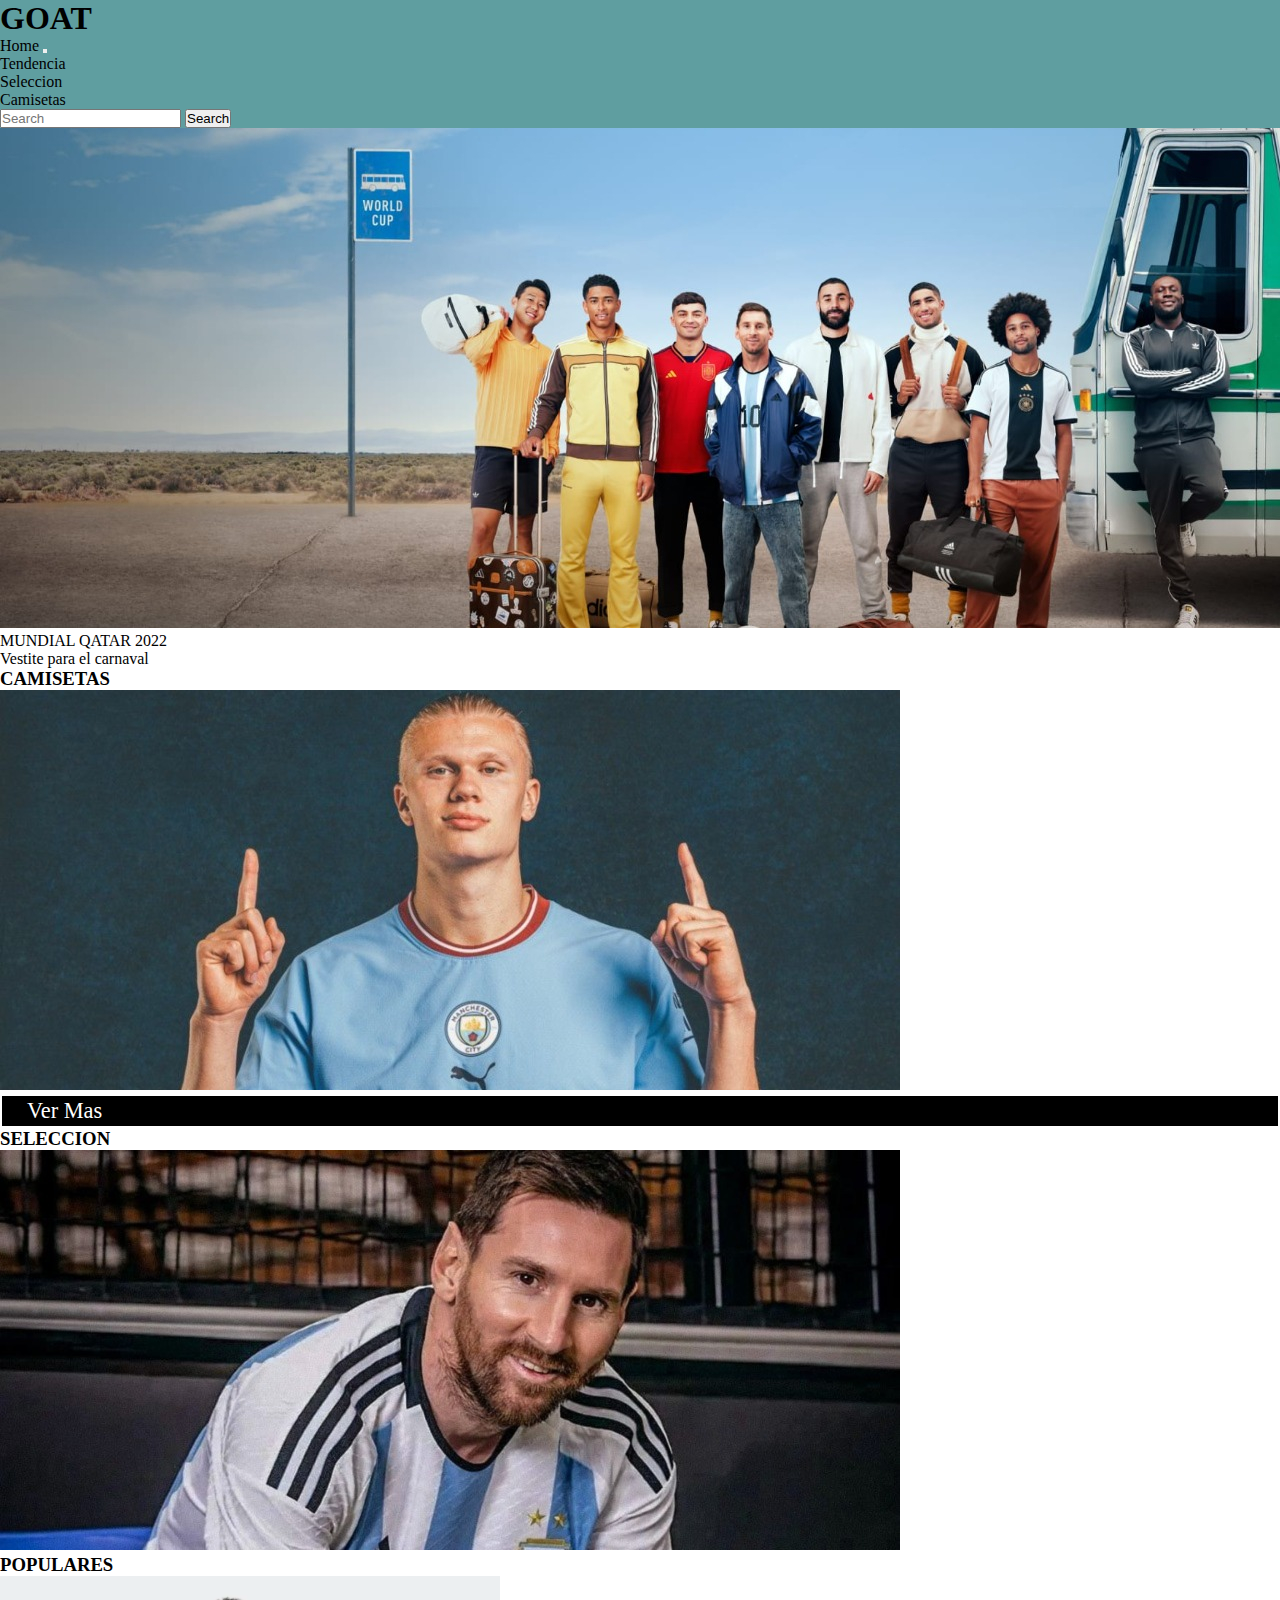
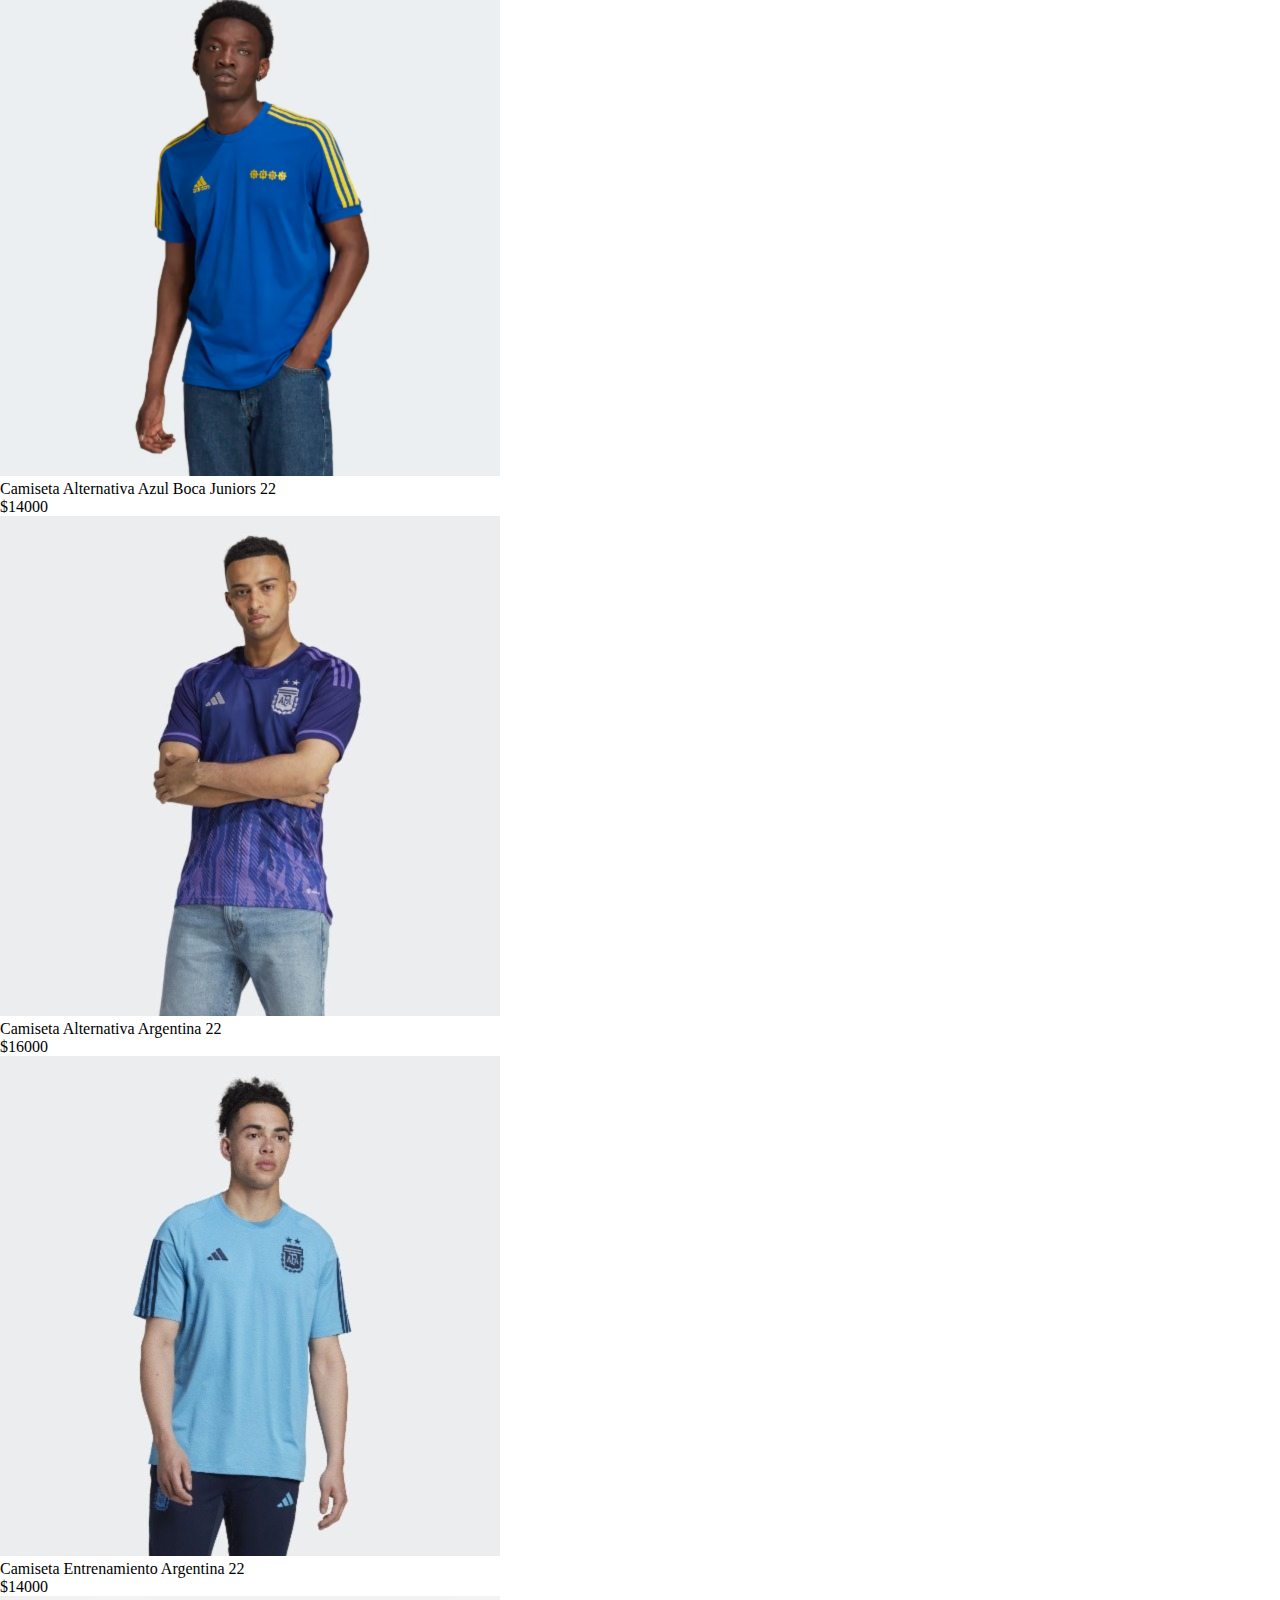
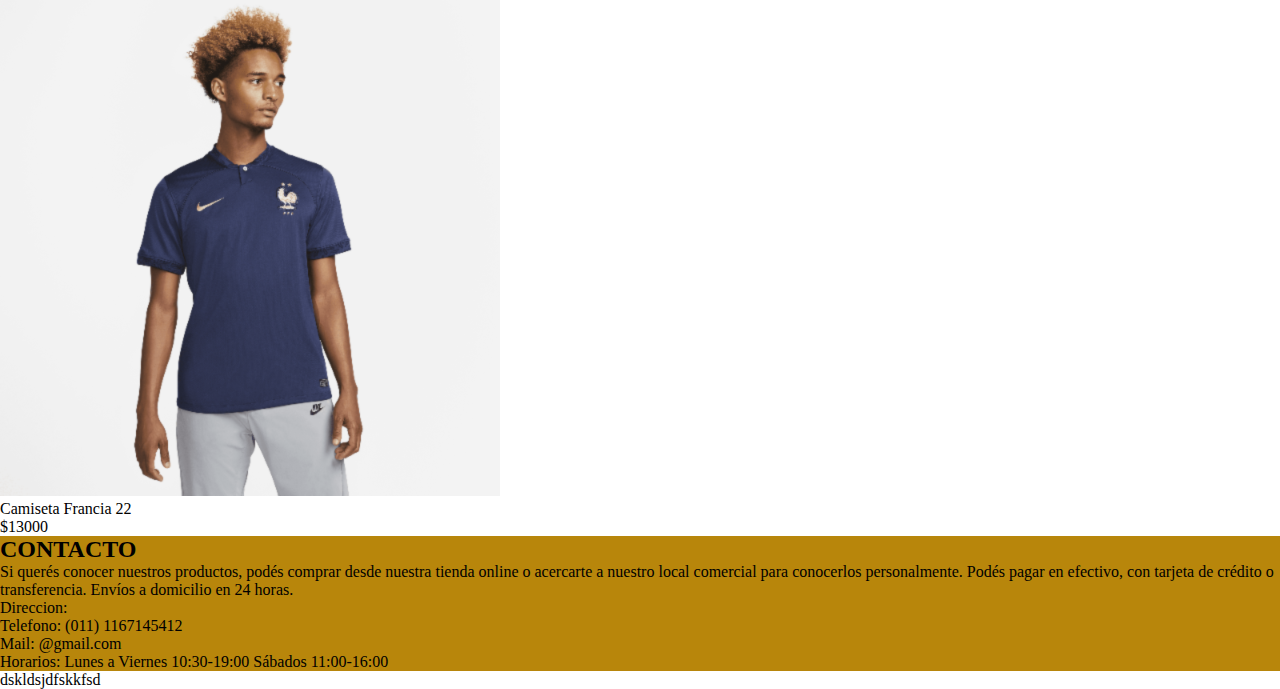
==== index.html @ a3d28ac0 "tienda" ====
<!DOCTYPE html>
<html lang="en">
    <head>
        <meta charset="UTF-8">
        <meta http-equiv="X-UA-Compatible" content="IE=edge">
        <meta name="viewport" content="width=device-width, initial-scale=1.0">
        <title>Home</title>
        <link href="https://cdn.jsdelivr.net/npm/bootstrap@5.2.2/dist/css/bootstrap.min.css" rel="stylesheet" integrity="sha384-Zenh87qX5JnK2Jl0vWa8Ck2rdkQ2Bzep5IDxbcnCeuOxjzrPF/et3URy9Bv1WTRi" crossorigin="anonymous">
        <link rel="stylesheet" href="./sass/main.css">
    </head>
    <body class="body d-flex flex-column">
        <header class="header">
            <div class="header__logo container-fluid">
                <h1 class="text-center">GOAT</h1>
            </div>
            <nav class="navbar navbar-expand-lg bg-light">
                <div class="container-fluid">
                  <a class="navbar-brand" href="./index.html">Home</a>
                  <button class="navbar-toggler" type="button" data-bs-toggle="collapse" data-bs-target="#navbarSupportedContent" aria-controls="navbarSupportedContent" aria-expanded="false" aria-label="Toggle navigation">
                    <span class="navbar-toggler-icon"></span>
                  </button>
                  <div class="collapse navbar-collapse" id="navbarSupportedContent">
                    <ul class="navbar-nav me-auto mb-2 mb-lg-0">
                      <li class="nav-item">
                        <a class="nav-link active" aria-current="page" href="./pages/populares.html">Tendencia</a>
                      </li>
                      <li class="nav-item">
                        <a class="nav-link" href="./pages/seleccion.html">Seleccion</a>
                      </li>
                      <li class="nav-item">
                        <a class="nav-link" href="./pages/camisetas.html">Camisetas</a>
                      </li>
                    </ul>
                    <form class="d-flex" role="search">
                      <input class="form-control me-2" type="search" placeholder="Search" aria-label="Search">
                      <button class="btn btn-outline-success" type="submit">Search</button>
                    </form>
                  </div>
                </div>
              </nav>
        </header>

        <main class="main d-flex flex-column">
            <section class="portada position-relative">
                <div class="portada__img position-relative">
                    <img src="./img/imgdd.jpg" class="img-fluid">
                    <div class="portada__txt position-absolute d-flex flex-column">
                        <p class="fw-bold">MUNDIAL QATAR 2022</p>
                        <p>Vestite para el carnaval</p>
                    </div>
                </div>
            </section>
            <section class="section d-flex flex-column">
                <div class="section__1 container-fluid">
                    <div class="row">
                        <div class="section__1__seleccion col-lg-6 col-sm-12 col-md-12"> 
                            <h3 class="text-center">CAMISETAS</h3>                           
                            <div class="section__1__seleccion__img position-relative overh">
                                <img src="./img/haland.jpg" class="img-fluid imganim">
                                <div class="section__1__seleccion__boton position-absolute">
                                    <a href="#"><p>Ver Mas</p></a>
                                </div>
                            </div>
                        </div>
                        <div class="section__1__cam col-lg-6 col-sm-12 col-md-12">
                            <h3 class="text-center">SELECCION</h3>
                            <div class="section__1__cam__img position-relative overh">
                                <img src="./img/mesii1.jpg" class="img-fluid imganim">
                                <!--<div class="section__1__cam__boton position-absolute">
                                    <p>Ver Mas</p>
                                </div>-->
                            </div>
                        </div>
                    </div>
                </div>
                <div class="section__2">
                    <div class="section__2__gal container-fluid">
                        <div class="row">
                            <div class="section__2__title col-12 text-center">
                            <h3>POPULARES</h3>
                            </div>
                            <div class="col-lg-3 col-sm-12 col-md-6 animborder">
                                <a href="#">
                                    <div class="overh">
                                        <img src="./img/imgcam2.png" class="img-fluid imganim">
                                    </div>
                                </a>
                                <div class="text-center">
                                    <p>Camiseta Alternativa Azul Boca Juniors 22
                                    </p>
                                    <p>$14000</p>       
                                </div>
                            </div>
                            <div class="col-lg-3 col-sm-12 col-md-6 animborder">
                                <a href="#">
                                    <div class="overh">
                                        <img src="./img/imgcam.jpg" class="img-fluid imganim">
                                    </div>
                                </a>
                                <div class="text-center">
                                    <p>Camiseta Alternativa Argentina 22
                                    </p>
                                    <span>$16000</span>       
                                </div>
                            </div>
                            <div class="col-lg-3 col-sm-12 col-md-6 animborder">
                                <a href="#">
                                    <div class="overh">
                                        <img src="./img/imgcam3.jpg" class="img-fluid imganim">
                                    </div>
                                </a>
                                <div class="text-center">
                                    <p>Camiseta Entrenamiento Argentina 22
                                    </p>
                                    <span>$14000</span>       
                                </div>
                            </div>
                            <div class="col-lg-3 col-sm-12 col-md-6 animborder">
                                <a href="#">
                                    <div class="overh">
                                        <img src="./img/imgcam4.png" class="img-fluid imganim">
                                    </div>
                                    </a>
                                <div class="text-center">
                                    <p>Camiseta Francia 22 
                                    </p>       
                                    <p>$13000</p>
                                </div>
                            </div>
                        </div>
                    </div>
                </div>
            </section>
            <section class="section__ctacto">
                <div class="container-fluid">
                    <div class="row">
                        <div class="col-lg-6 col-sm-12">
                            <h2>CONTACTO</h2>
                            <p>Si querés conocer nuestros productos, 
                                podés comprar desde nuestra tienda online o acercarte a nuestro local comercial para conocerlos personalmente. 
                                Podés pagar en efectivo, con tarjeta de crédito o transferencia. 
                                Envíos a domicilio en 24 horas.</p>
                        </div>
                        <div class="col-lg-6 col-sm-12">
                            <p>Direccion: </p>
                            <p>Telefono: (011) 1167145412</p>
                            <p>Mail: @gmail.com</p>
                            <p>Horarios: Lunes a Viernes 10:30-19:00
                                Sábados 11:00-16:00</p> 
                        </div>
                    </div>
                </div>
            </section>
        </main>
        <footer class="text-center"><p>dskldsjdfskkfsd</p></footer>
        <script src="https://cdn.jsdelivr.net/npm/bootstrap@5.2.2/dist/js/bootstrap.bundle.min.js" integrity="sha384-OERcA2EqjJCMA+/3y+gxIOqMEjwtxJY7qPCqsdltbNJuaOe923+mo//f6V8Qbsw3" crossorigin="anonymous"></script>
    </body>
</html>
---- sass/main.css ----
* {
  margin: 0;
  padding: 0;
  box-sizing: border-box;
}

.imganim {
  position: relative;
  transition: all 300ms;
}

.overh {
  overflow: hidden;
}

a {
  text-decoration: none;
  color: black;
}

.header {
  background-color: cadetblue;
}

.portada__txt {
  top: 30%;
  left: 5%;
}

.main {
  gap: 50px;
}

.section {
  gap: 50px;
}

.section__1__seleccion__boton {
  top: 70%;
  left: 42%;
}
.section__1__seleccion__boton p {
  border: solid 2px white;
  font-size: 1.4rem;
  padding: 2px 25px;
  background-color: black;
  color: white;
}

.section__ctacto {
  background-color: darkgoldenrod;
}

.imganim:hover {
  transform: scale(1.1);
}

.animborder {
  transition: all 400ms;
}

.animborder:hover {
  border: 1px solid black;
}

/* @media screen and (max-width: 767px) {
    p {
        font-size: 50%;
    }

} *//*# sourceMappingURL=main.css.map */
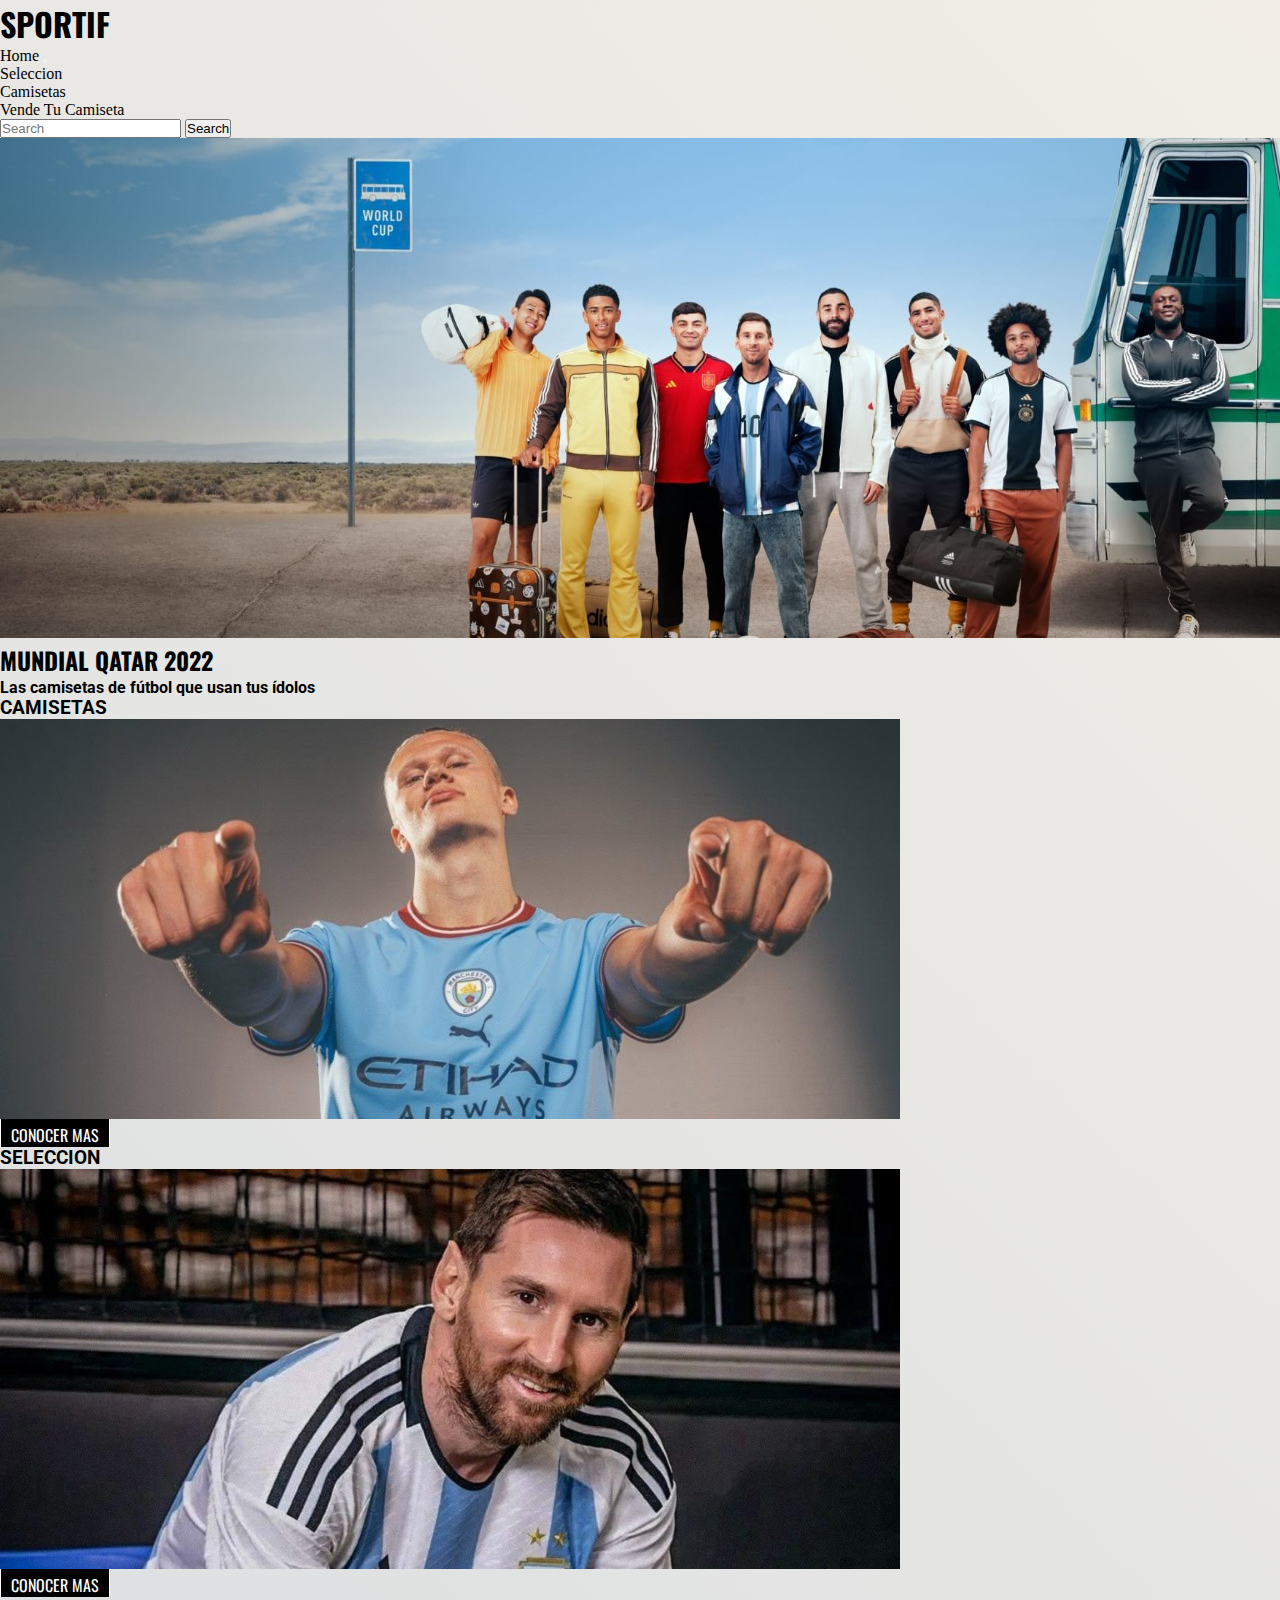
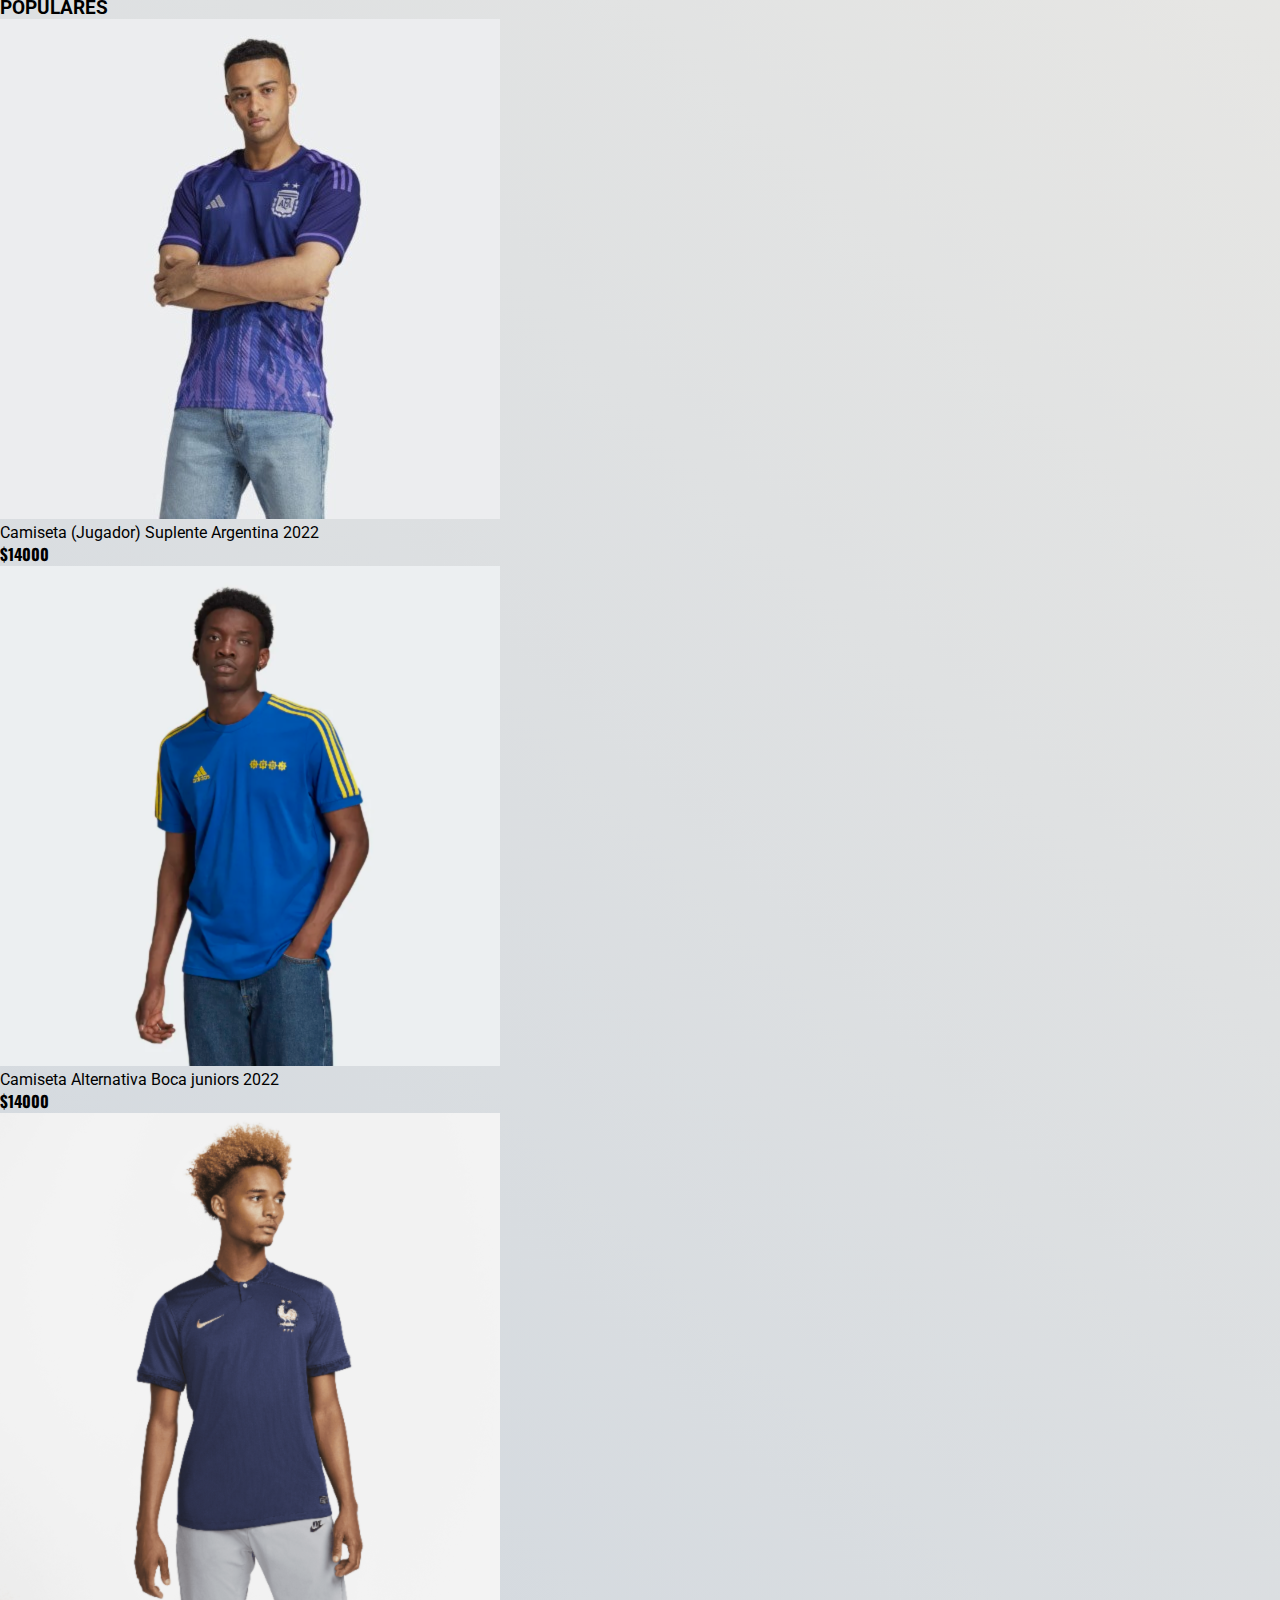
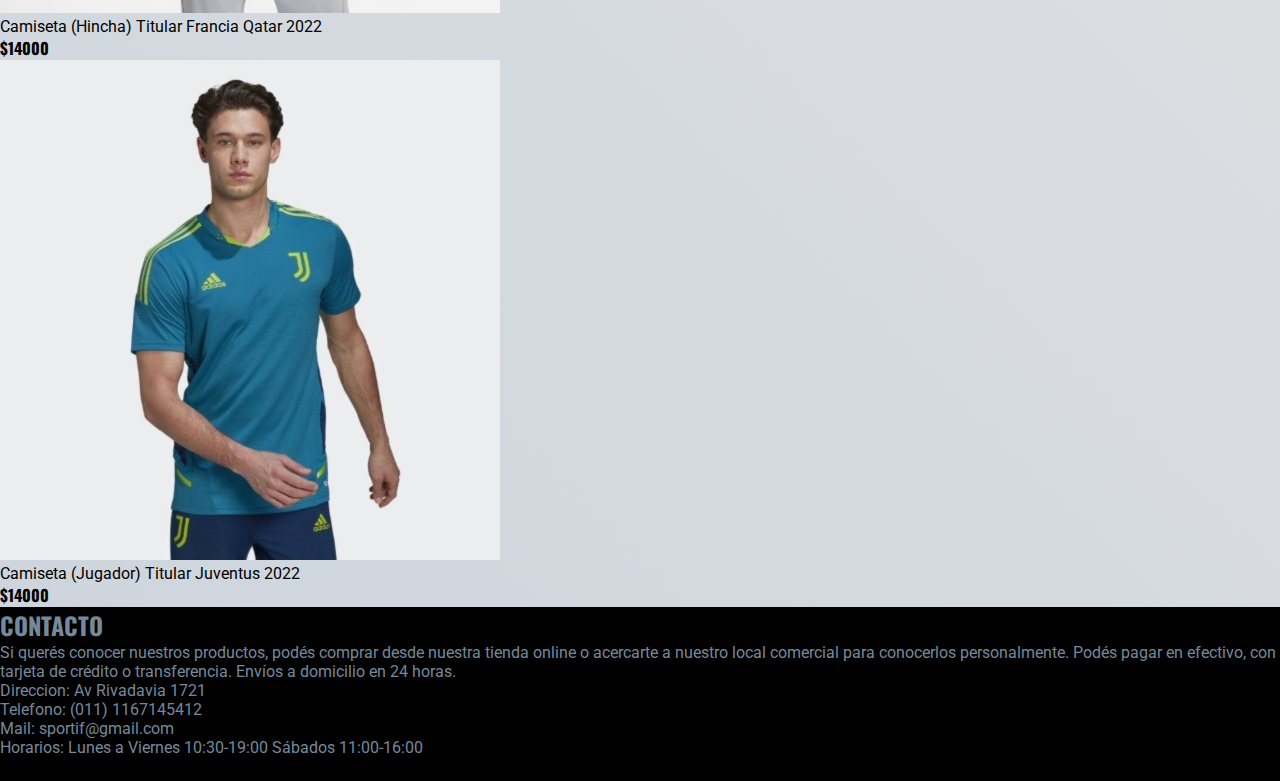
==== commit 3a66f077: "version final" ====
--- a/index.html
+++ b/index.html
@@ -2,16 +2,23 @@
 <html lang="en">
     <head>
         <meta charset="UTF-8">
+        <meta name="keywords" content="tienda, camisetas, seleccion, mundial">
         <meta http-equiv="X-UA-Compatible" content="IE=edge">
         <meta name="viewport" content="width=device-width, initial-scale=1.0">
-        <title>Home</title>
+        <title>Inicio</title>
         <link href="https://cdn.jsdelivr.net/npm/bootstrap@5.2.2/dist/css/bootstrap.min.css" rel="stylesheet" integrity="sha384-Zenh87qX5JnK2Jl0vWa8Ck2rdkQ2Bzep5IDxbcnCeuOxjzrPF/et3URy9Bv1WTRi" crossorigin="anonymous">
         <link rel="stylesheet" href="./sass/main.css">
+
+        <link rel="preconnect" href="https://fonts.googleapis.com">
+        <link rel="preconnect" href="https://fonts.gstatic.com" crossorigin>
+        <link href="https://fonts.googleapis.com/css2?family=Cormorant+Garamond:ital,wght@1,300&family=Faustina:ital,wght@0,600;1,500&family=Oswald:wght@500&display=swap" rel="stylesheet">
+        <link href="https://fonts.googleapis.com/css2?family=Roboto&display=swap" rel="stylesheet">
     </head>
-    <body class="body d-flex flex-column">
+    
+    <body class="homebody d-flex flex-column">
         <header class="header">
             <div class="header__logo container-fluid">
-                <h1 class="text-center">GOAT</h1>
+                <h1 class="text-center">SPORTIF</h1>
             </div>
             <nav class="navbar navbar-expand-lg bg-light">
                 <div class="container-fluid">
@@ -22,13 +29,13 @@
                   <div class="collapse navbar-collapse" id="navbarSupportedContent">
                     <ul class="navbar-nav me-auto mb-2 mb-lg-0">
                       <li class="nav-item">
-                        <a class="nav-link active" aria-current="page" href="./pages/populares.html">Tendencia</a>
+                        <a class="nav-link active" href="./pages/seleccion.html">Seleccion</a>
                       </li>
                       <li class="nav-item">
-                        <a class="nav-link" href="./pages/seleccion.html">Seleccion</a>
+                        <a class="nav-link active" href="./pages/camisetas.html">Camisetas</a>
                       </li>
                       <li class="nav-item">
-                        <a class="nav-link" href="./pages/camisetas.html">Camisetas</a>
+                        <a class="nav-link active" href="./pages/formulario.html">Vende Tu Camiseta</a>
                       </li>
                     </ul>
                     <form class="d-flex" role="search">
@@ -41,90 +48,103 @@
         </header>
 
         <main class="main d-flex flex-column">
-            <section class="portada position-relative">
+            <section class="portada">
                 <div class="portada__img position-relative">
                     <img src="./img/imgdd.jpg" class="img-fluid">
-                    <div class="portada__txt position-absolute d-flex flex-column">
-                        <p class="fw-bold">MUNDIAL QATAR 2022</p>
-                        <p>Vestite para el carnaval</p>
+                    <div class="portada__txt text-white container-fluid position-absolute">
+                        <h2>MUNDIAL QATAR 2022</h2>
+                        <p><strong>Las camisetas de fútbol que usan tus ídolos</strong>
+                        </p>
                     </div>
                 </div>
             </section>
             <section class="section d-flex flex-column">
-                <div class="section__1 container-fluid">
+                <div class="section__1 container-fluid text-center">
                     <div class="row">
                         <div class="section__1__seleccion col-lg-6 col-sm-12 col-md-12"> 
-                            <h3 class="text-center">CAMISETAS</h3>                           
+                            <h3>CAMISETAS</h3>                           
                             <div class="section__1__seleccion__img position-relative overh">
-                                <img src="./img/haland.jpg" class="img-fluid imganim">
+                                <img src="./img/imgsectioncamiseta.jpg" class="img-fluid imganim">
                                 <div class="section__1__seleccion__boton position-absolute">
-                                    <a href="#"><p>Ver Mas</p></a>
+                                    <a href="./pages/camisetas.html">
+                                        <span>CONOCER MAS</span>
+                                    </a>
                                 </div>
                             </div>
                         </div>
                         <div class="section__1__cam col-lg-6 col-sm-12 col-md-12">
                             <h3 class="text-center">SELECCION</h3>
                             <div class="section__1__cam__img position-relative overh">
-                                <img src="./img/mesii1.jpg" class="img-fluid imganim">
-                                <!--<div class="section__1__cam__boton position-absolute">
-                                    <p>Ver Mas</p>
-                                </div>-->
+                                <img src="./img/imgselecc.jpg" class="img-fluid imganim">
+                                <div class="section__1__cam__boton position-absolute section__1__seleccion__boton">
+                                    <a href="./pages/seleccion.html">
+                                        <span>CONOCER MAS</span>
+                                    </a>
+                                </div>
                             </div>
                         </div>
                     </div>
                 </div>
                 <div class="section__2">
-                    <div class="section__2__gal container-fluid">
+                    <div class="section__2__gal container-fluid text-center">
                         <div class="row">
                             <div class="section__2__title col-12 text-center">
                             <h3>POPULARES</h3>
                             </div>
-                            <div class="col-lg-3 col-sm-12 col-md-6 animborder">
-                                <a href="#">
+                            <div class="col-lg-3 col-sm-12 col-md-6">
+                                <div class="animborder">
                                     <div class="overh">
-                                        <img src="./img/imgcam2.png" class="img-fluid imganim">
+                                        <a href="#">
+                                            <img src="./img/imgcam.jpg" class="img-fluid imganim">
+                                        </a>
                                     </div>
-                                </a>
-                                <div class="text-center">
-                                    <p>Camiseta Alternativa Azul Boca Juniors 22
-                                    </p>
-                                    <p>$14000</p>       
+                                    <div class="text-center">
+                                        <p>Camiseta (Jugador) Suplente Argentina 2022
+                                        </p>
+                                        <span><strong>$14000</strong></span>       
+                                    </div>
                                 </div>
                             </div>
-                            <div class="col-lg-3 col-sm-12 col-md-6 animborder">
-                                <a href="#">
+                            <div class="col-lg-3 col-sm-12 col-md-6">
+                                <div class="animborder">
                                     <div class="overh">
-                                        <img src="./img/imgcam.jpg" class="img-fluid imganim">
+                                        <a href="#">
+                                            <img src="./img/imgcam2.png" class="img-fluid imganim">
+                                        </a>
                                     </div>
-                                </a>
-                                <div class="text-center">
-                                    <p>Camiseta Alternativa Argentina 22
-                                    </p>
-                                    <span>$16000</span>       
+                                    <div class="text-center">
+                                        <p>Camiseta Alternativa Boca juniors 2022
+                                        </p>
+                                        <span><strong>$14000</strong></span>       
+                                    </div>
                                 </div>
                             </div>
-                            <div class="col-lg-3 col-sm-12 col-md-6 animborder">
-                                <a href="#">
+                            <div class="col-lg-3 col-sm-12 col-md-6">
+                                <div class="animborder">
                                     <div class="overh">
-                                        <img src="./img/imgcam3.jpg" class="img-fluid imganim">
+                                        <a href="#">
+                                            <img src="./img/imgcam4.png" class="img-fluid imganim">
+                                        </a>
                                     </div>
-                                </a>
-                                <div class="text-center">
-                                    <p>Camiseta Entrenamiento Argentina 22
-                                    </p>
-                                    <span>$14000</span>       
+                                    <div class="text-center">
+                                        <p>Camiseta (Hincha) Titular Francia Qatar 2022
+                                        </p>
+                                        <span><strong>$14000</strong></span>       
+                                    </div>
                                 </div>
                             </div>
-                            <div class="col-lg-3 col-sm-12 col-md-6 animborder">
-                                <a href="#">
+                            <div class="col-lg-3 col-sm-12 col-md-6">
+                                <div class="animborder">
                                     <div class="overh">
-                                        <img src="./img/imgcam4.png" class="img-fluid imganim">
+                                        <a href="#">
+                                            <img src="./img/imgcam05.jpg" class="img-fluid imganim">
+                                        </a>
                                     </div>
-                                    </a>
-                                <div class="text-center">
-                                    <p>Camiseta Francia 22 
-                                    </p>       
-                                    <p>$13000</p>
+                                    <div class="text-center">
+                                        <p>Camiseta (Jugador) Titular Juventus 2022
+                                        </p>
+                                        <span><strong>$14000</strong></span>       
+                                    </div>
                                 </div>
                             </div>
                         </div>
@@ -142,9 +162,9 @@
                                 Envíos a domicilio en 24 horas.</p>
                         </div>
                         <div class="col-lg-6 col-sm-12">
-                            <p>Direccion: </p>
+                            <p>Direccion: Av Rivadavia 1721</p>
                             <p>Telefono: (011) 1167145412</p>
-                            <p>Mail: @gmail.com</p>
+                            <p>Mail: sportif@gmail.com</p>
                             <p>Horarios: Lunes a Viernes 10:30-19:00
                                 Sábados 11:00-16:00</p> 
                         </div>
@@ -152,7 +172,9 @@
                 </div>
             </section>
         </main>
-        <footer class="text-center"><p>dskldsjdfskkfsd</p></footer>
+        <footer class="text-center text-white">
+            <span>Created by SPORTIF 2022</span>
+        </footer>
         <script src="https://cdn.jsdelivr.net/npm/bootstrap@5.2.2/dist/js/bootstrap.bundle.min.js" integrity="sha384-OERcA2EqjJCMA+/3y+gxIOqMEjwtxJY7qPCqsdltbNJuaOe923+mo//f6V8Qbsw3" crossorigin="anonymous"></script>
     </body>
 </html>--- a/sass/main.css
+++ b/sass/main.css
@@ -1,3 +1,4 @@
+/* IMPORTS*/
 * {
   margin: 0;
   padding: 0;
@@ -6,7 +7,7 @@
 
 .imganim {
   position: relative;
-  transition: all 300ms;
+  transition: all 400ms;
 }
 
 .overh {
@@ -18,17 +19,25 @@
   color: black;
 }
 
-.header {
-  background-color: cadetblue;
+.homebody, .seleccion__body, .camisetas__body {
+  background: linear-gradient(45deg, #ccd4dd, #f2eee7);
 }
-
-.portada__txt {
-  top: 30%;
-  left: 5%;
+.homebody h1, .seleccion__body h1, .camisetas__body h1, .homebody h2, .seleccion__body h2, .camisetas__body h2 {
+  font-family: "Oswald", sans-serif;
+}
+.homebody h3, .seleccion__body h3, .camisetas__body h3, .homebody p, .seleccion__body p, .camisetas__body p {
+  font-family: "Roboto", sans-serif;
+}
+.homebody span, .seleccion__body span, .camisetas__body span {
+  font-family: "Oswald", sans-serif;
 }
 
 .main {
   gap: 50px;
+}
+
+.portada__txt {
+  top: 40%;
 }
 
 .section {
@@ -37,18 +46,22 @@
 
 .section__1__seleccion__boton {
   top: 70%;
-  left: 42%;
+  right: 40%;
 }
-.section__1__seleccion__boton p {
-  border: solid 2px white;
-  font-size: 1.4rem;
-  padding: 2px 25px;
+.section__1__seleccion__boton a {
+  border: solid 1px white;
   background-color: black;
   color: white;
+  padding: 10px;
+  transition: all 300ms;
+}
+.section__1__seleccion__boton a:hover {
+  color: lightslategray;
 }
 
 .section__ctacto {
-  background-color: darkgoldenrod;
+  background-color: black;
+  color: lightslategray;
 }
 
 .imganim:hover {
@@ -56,16 +69,35 @@
 }
 
 .animborder {
-  transition: all 400ms;
+  transition: all 300ms;
 }
 
 .animborder:hover {
   border: 1px solid black;
 }
 
-/* @media screen and (max-width: 767px) {
-    p {
-        font-size: 50%;
-    }
+.margenprueba {
+  margin-bottom: 30px;
+}
 
-} *//*# sourceMappingURL=main.css.map */+footer {
+  background-color: black;
+}
+
+/* Page Camisetas */
+.Camisetas__port {
+  margin-bottom: 30px;
+}
+.Camisetas__port__txt {
+  top: 40%;
+  font-size: 1.2rem;
+}
+
+/*Page Seleccion*/
+.seleccion__port {
+  margin-bottom: 30px;
+}
+.seleccion__port__txt {
+  top: 40%;
+  font-size: 1.2rem;
+}/*# sourceMappingURL=main.css.map */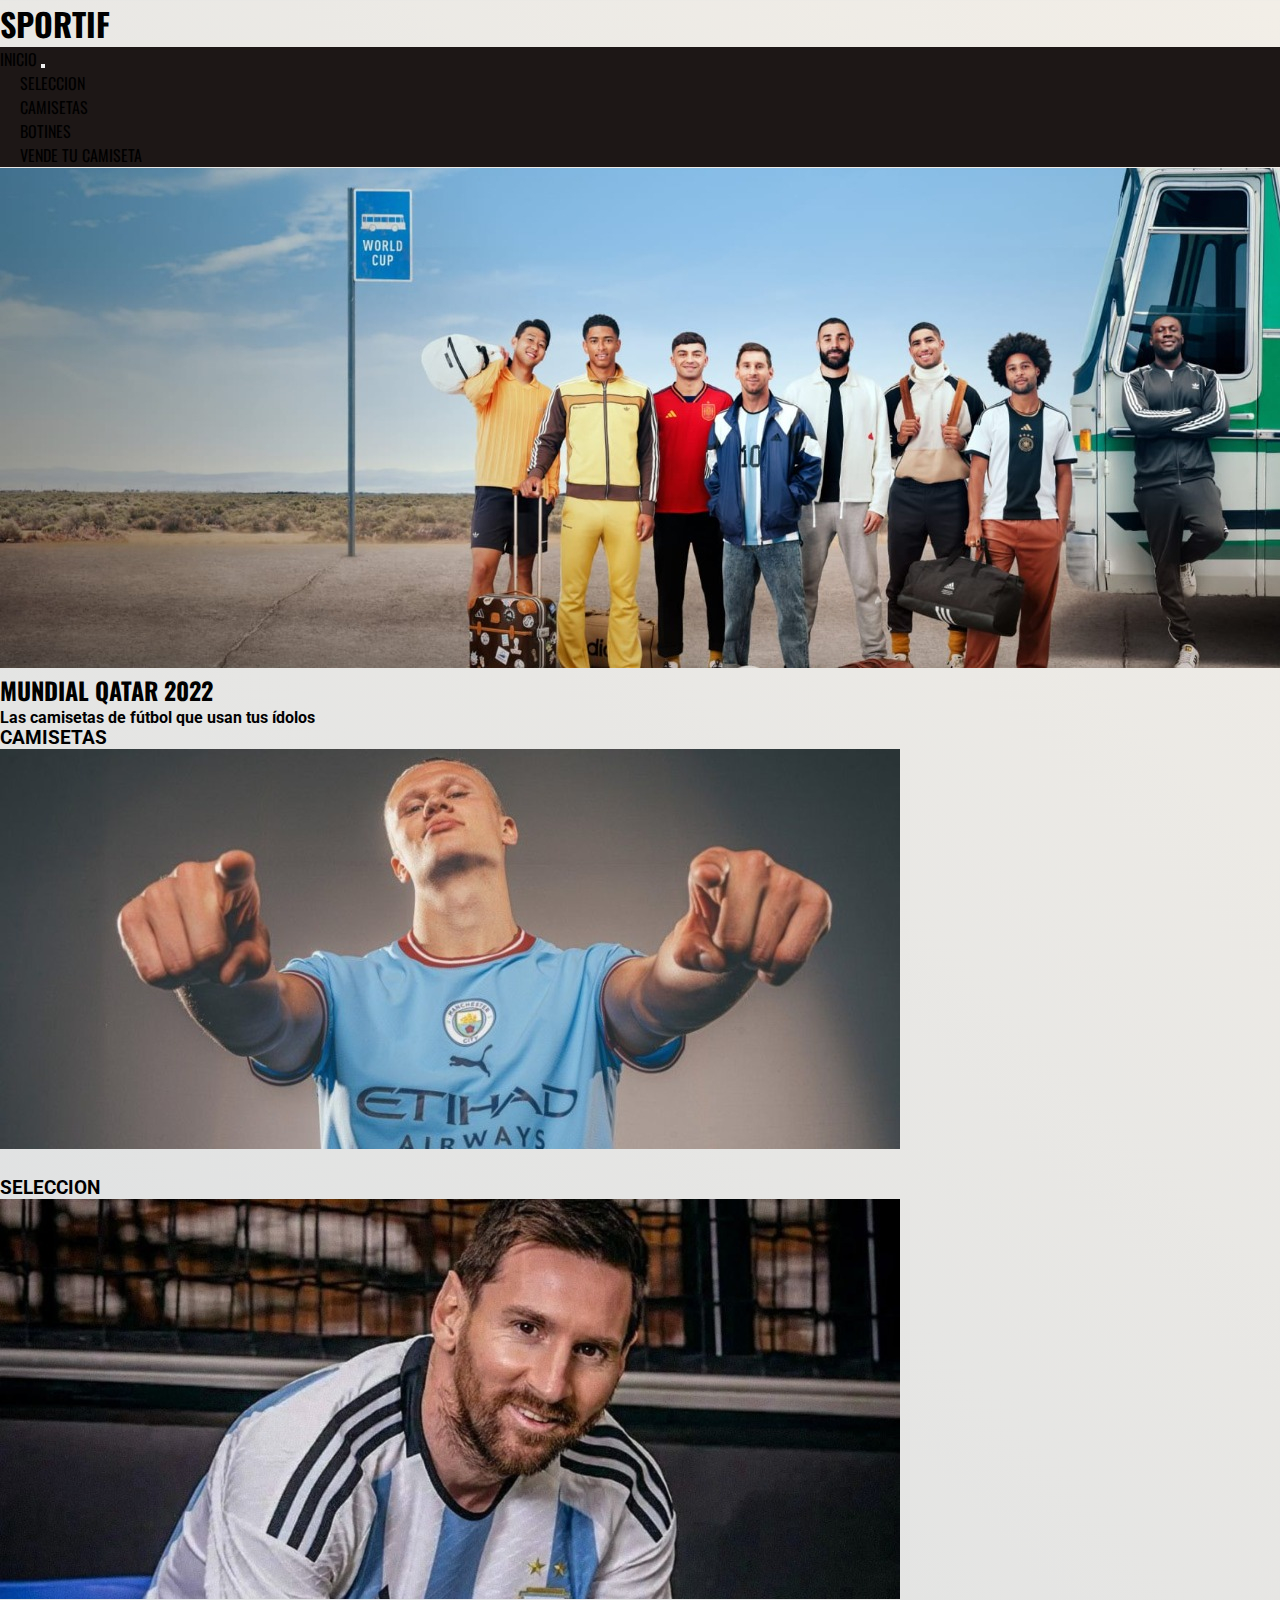
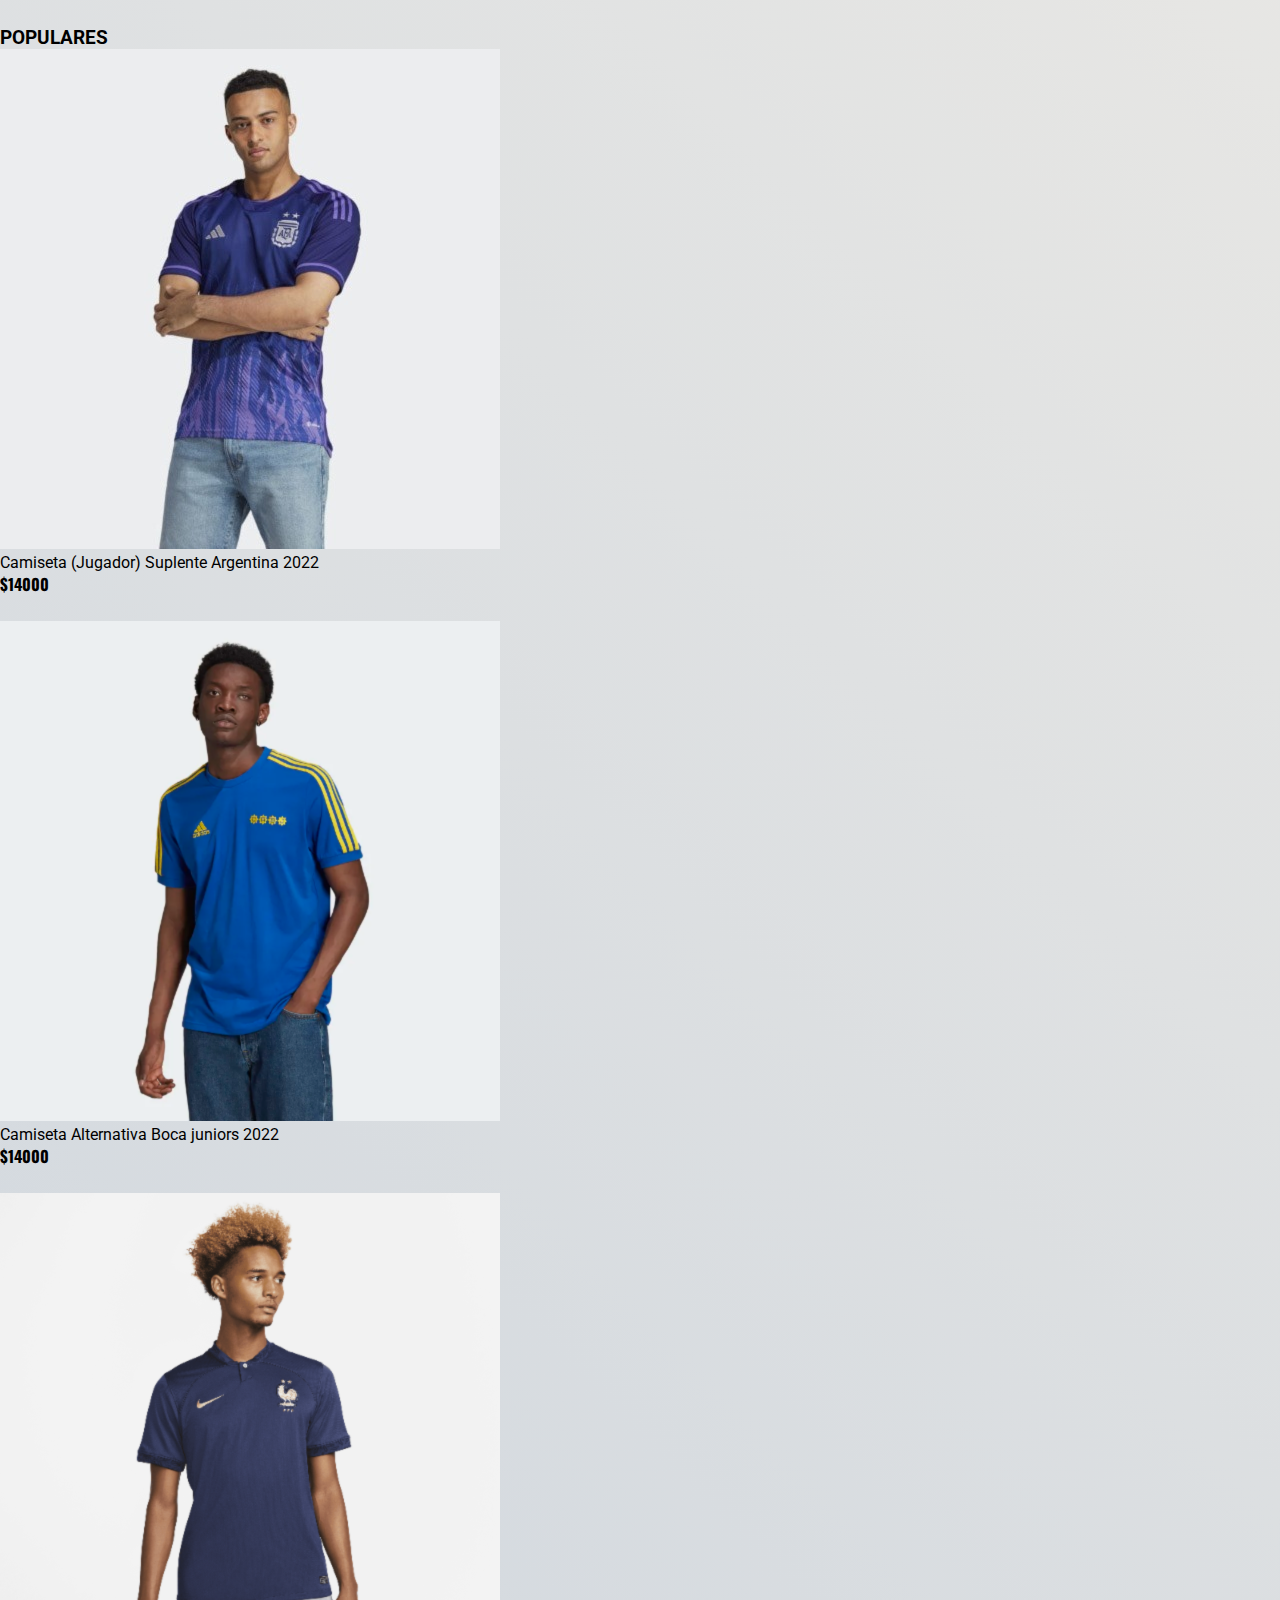
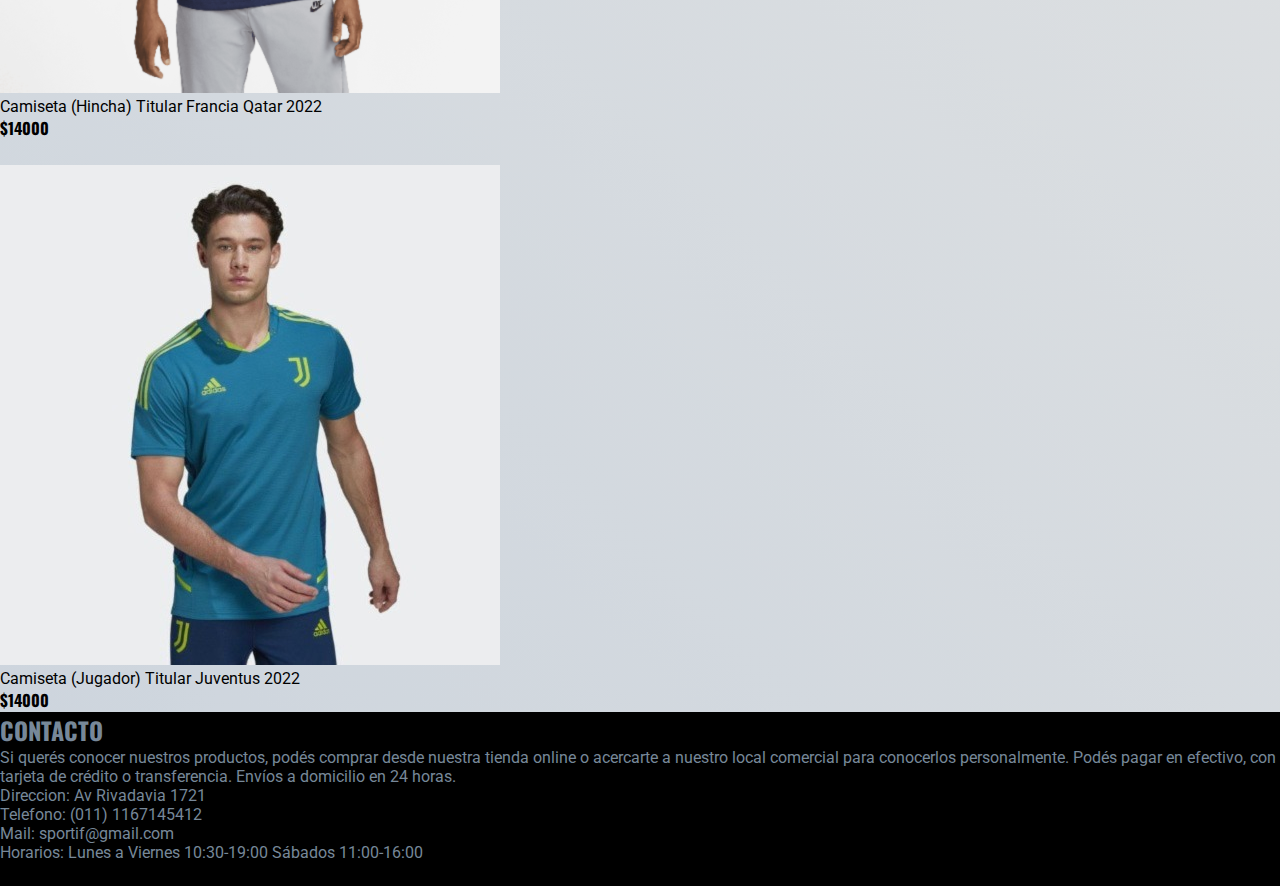
==== commit d0c4f52d: "cambios en diseños" ====
--- a/index.html
+++ b/index.html
@@ -20,28 +20,28 @@
             <div class="header__logo container-fluid">
                 <h1 class="text-center">SPORTIF</h1>
             </div>
-            <nav class="navbar navbar-expand-lg bg-light">
+            <nav class="navbar navbar-expand-lg navmenu  navbar-dark">
                 <div class="container-fluid">
-                  <a class="navbar-brand" href="./index.html">Home</a>
+                  <a class="navbar-brand" href="./index.html">INICIO</a>
                   <button class="navbar-toggler" type="button" data-bs-toggle="collapse" data-bs-target="#navbarSupportedContent" aria-controls="navbarSupportedContent" aria-expanded="false" aria-label="Toggle navigation">
                     <span class="navbar-toggler-icon"></span>
                   </button>
-                  <div class="collapse navbar-collapse" id="navbarSupportedContent">
-                    <ul class="navbar-nav me-auto mb-2 mb-lg-0">
+                  <div class="collapse navbar-collapse container-lista" id="navbarSupportedContent">
+                    <ul class="listanav navbar-nav mb-2 mb-lg-0 text-center">
                       <li class="nav-item">
-                        <a class="nav-link active" href="./pages/seleccion.html">Seleccion</a>
+                        <a class="nav-link active" href="./pages/seleccion.html">SELECCION</a>
                       </li>
                       <li class="nav-item">
-                        <a class="nav-link active" href="./pages/camisetas.html">Camisetas</a>
+                        <a class="nav-link active" href="./pages/camisetas.html">CAMISETAS</a>
                       </li>
                       <li class="nav-item">
-                        <a class="nav-link active" href="./pages/formulario.html">Vende Tu Camiseta</a>
+                        <a class="nav-link active" href="./pages/botines.html">BOTINES</a>
                       </li>
+                      <li class="nav-item">
+                        <a class="nav-link active" href="./pages/formulario.html">VENDE TU CAMISETA</a>
+                      </li>
+                      
                     </ul>
-                    <form class="d-flex" role="search">
-                      <input class="form-control me-2" type="search" placeholder="Search" aria-label="Search">
-                      <button class="btn btn-outline-success" type="submit">Search</button>
-                    </form>
                   </div>
                 </div>
               </nav>
@@ -91,7 +91,7 @@
                             <div class="section__2__title col-12 text-center">
                             <h3>POPULARES</h3>
                             </div>
-                            <div class="col-lg-3 col-sm-12 col-md-6">
+                            <div class="col-lg-3 col-sm-12 col-md-6 margenimg">
                                 <div class="animborder">
                                     <div class="overh">
                                         <a href="#">
@@ -105,7 +105,7 @@
                                     </div>
                                 </div>
                             </div>
-                            <div class="col-lg-3 col-sm-12 col-md-6">
+                            <div class="col-lg-3 col-sm-12 col-md-6 margenimg">
                                 <div class="animborder">
                                     <div class="overh">
                                         <a href="#">
@@ -119,7 +119,7 @@
                                     </div>
                                 </div>
                             </div>
-                            <div class="col-lg-3 col-sm-12 col-md-6">
+                            <div class="col-lg-3 col-sm-12 col-md-6 margenimg">
                                 <div class="animborder">
                                     <div class="overh">
                                         <a href="#">
@@ -173,7 +173,7 @@
             </section>
         </main>
         <footer class="text-center text-white">
-            <span>Created by SPORTIF 2022</span>
+            <span>CREATED BY SPORTIF 2022</span>
         </footer>
         <script src="https://cdn.jsdelivr.net/npm/bootstrap@5.2.2/dist/js/bootstrap.bundle.min.js" integrity="sha384-OERcA2EqjJCMA+/3y+gxIOqMEjwtxJY7qPCqsdltbNJuaOe923+mo//f6V8Qbsw3" crossorigin="anonymous"></script>
     </body>
--- a/sass/main.css
+++ b/sass/main.css
@@ -1,35 +1,73 @@
-/* IMPORTS*/
+/* RESET */
 * {
   margin: 0;
   padding: 0;
   box-sizing: border-box;
 }
 
+a {
+  text-decoration: none;
+  color: black;
+}
+
+/* VARIABLES */
+/* ANIMACIONES */
+.overh {
+  overflow: hidden;
+}
+
 .imganim {
   position: relative;
   transition: all 400ms;
 }
 
-.overh {
-  overflow: hidden;
-}
-
-a {
-  text-decoration: none;
-  color: black;
-}
-
-.homebody, .seleccion__body, .camisetas__body {
-  background: linear-gradient(45deg, #ccd4dd, #f2eee7);
-}
-.homebody h1, .seleccion__body h1, .camisetas__body h1, .homebody h2, .seleccion__body h2, .camisetas__body h2 {
-  font-family: "Oswald", sans-serif;
-}
-.homebody h3, .seleccion__body h3, .camisetas__body h3, .homebody p, .seleccion__body p, .camisetas__body p {
-  font-family: "Roboto", sans-serif;
-}
-.homebody span, .seleccion__body span, .camisetas__body span {
-  font-family: "Oswald", sans-serif;
+.imganim:hover {
+  transform: scale(1.1);
+}
+
+.animborder {
+  position: relative;
+  transition: all 300ms;
+}
+
+.animborder:hover {
+  border: 1px solid black;
+}
+
+/* INDEX */
+.homebody {
+  background: linear-gradient(45deg, #ccd4dd, #f2eee7);
+}
+.homebody h1, .homebody h2 {
+  font-family: "Oswald", sans-serif;
+}
+.homebody h3, .homebody p {
+  font-family: "Roboto", sans-serif;
+}
+.homebody span {
+  font-family: "Oswald", sans-serif;
+}
+
+.margenimg {
+  margin-bottom: 25px;
+}
+
+.header__logo h1 {
+  margin-bottom: 0;
+}
+.header .navmenu {
+  font-family: "Oswald", sans-serif;
+  padding: 0;
+  margin-bottom: 1px;
+  background-color: #1d1716;
+}
+.header .navmenu div .container-lista .listanav li a {
+  transition: all 400ms;
+  padding: 10px 20px;
+}
+.header .navmenu div .container-lista .listanav li a:hover {
+  background-color: whitesmoke;
+  color: black;
 }
 
 .main {
@@ -46,7 +84,8 @@
 
 .section__1__seleccion__boton {
   top: 70%;
-  right: 40%;
+  left: 50%;
+  transform: translate(-50%, -50%);
 }
 .section__1__seleccion__boton a {
   border: solid 1px white;
@@ -59,32 +98,48 @@
   color: lightslategray;
 }
 
+.section__2__title h3 {
+  margin-bottom: 0;
+}
+
 .section__ctacto {
   background-color: black;
   color: lightslategray;
 }
 
-.imganim:hover {
-  transform: scale(1.1);
-}
-
-.animborder {
-  transition: all 300ms;
-}
-
-.animborder:hover {
-  border: 1px solid black;
-}
-
-.margenprueba {
-  margin-bottom: 30px;
-}
-
 footer {
   background-color: black;
 }
 
-/* Page Camisetas */
+/*    Page Camisetas      */
+.camisetas__body {
+  background: linear-gradient(45deg, #ccd4dd, #f2eee7);
+}
+.camisetas__body h1, .camisetas__body h2 {
+  font-family: "Oswald", sans-serif;
+}
+.camisetas__body h3, .camisetas__body p {
+  font-family: "Roboto", sans-serif;
+}
+.camisetas__body span {
+  font-family: "Oswald", sans-serif;
+}
+
+.camisetas__header nav {
+  font-family: "Oswald", sans-serif;
+  padding: 0;
+  margin-bottom: 1px;
+  background-color: #1d1716;
+}
+.camisetas__header nav div .container-lista .listanav li a {
+  transition: all 400ms;
+  padding: 10px 20px;
+}
+.camisetas__header nav div .container-lista .listanav li a:hover {
+  background-color: whitesmoke;
+  color: black;
+}
+
 .Camisetas__port {
   margin-bottom: 30px;
 }
@@ -94,10 +149,118 @@
 }
 
 /*Page Seleccion*/
+.seleccion__body {
+  background: linear-gradient(45deg, #ccd4dd, #f2eee7);
+}
+.seleccion__body h1, .seleccion__body h2 {
+  font-family: "Oswald", sans-serif;
+}
+.seleccion__body h3, .seleccion__body p {
+  font-family: "Roboto", sans-serif;
+}
+.seleccion__body span {
+  font-family: "Oswald", sans-serif;
+}
+
+.seleccion__header nav {
+  font-family: "Oswald", sans-serif;
+  padding: 0;
+  margin-bottom: 1px;
+  background-color: #1d1716;
+}
+.seleccion__header nav div .container-lista .listanav li a {
+  transition: all 400ms;
+  padding: 10px 20px;
+}
+.seleccion__header nav div .container-lista .listanav li a:hover {
+  background-color: whitesmoke;
+  color: black;
+}
+
 .seleccion__port {
   margin-bottom: 30px;
 }
 .seleccion__port__txt {
   top: 40%;
   font-size: 1.2rem;
+}
+
+/* PAGE FORMULARIO*/
+.formulario__body {
+  background: linear-gradient(45deg, #ccd4dd, #f2eee7);
+}
+.formulario__body h1, .formulario__body h2 {
+  font-family: "Oswald", sans-serif;
+}
+.formulario__body h3, .formulario__body p {
+  font-family: "Roboto", sans-serif;
+}
+.formulario__body span {
+  font-family: "Oswald", sans-serif;
+}
+
+.formulario__header nav {
+  font-family: "Oswald", sans-serif;
+  padding: 0;
+  margin-bottom: 1px;
+  background-color: #1d1716;
+}
+.formulario__header nav div .container-lista .listanav li a {
+  transition: all 400ms;
+  padding: 10px 20px;
+}
+.formulario__header nav div .container-lista .listanav li a:hover {
+  background-color: whitesmoke;
+  color: black;
+}
+
+.formulario__main section {
+  margin-bottom: 30px;
+}
+
+/* PAGE BOTINES */
+.botines__body {
+  background: linear-gradient(45deg, #ccd4dd, #f2eee7);
+}
+.botines__body h1, .botines__body h2 {
+  font-family: "Oswald", sans-serif;
+}
+.botines__body h3, .botines__body p {
+  font-family: "Roboto", sans-serif;
+}
+.botines__body span {
+  font-family: "Oswald", sans-serif;
+}
+
+.botines__header nav {
+  font-family: "Oswald", sans-serif;
+  padding: 0;
+  margin-bottom: 1px;
+  background-color: #1d1716;
+}
+.botines__header nav div .container-lista .listanav li a {
+  transition: all 400ms;
+  padding: 10px 20px;
+}
+.botines__header nav div .container-lista .listanav li a:hover {
+  background-color: whitesmoke;
+  color: black;
+}
+
+.botines__port {
+  margin-bottom: 30px;
+}
+.botines__port__txt {
+  top: 40%;
+  font-size: 1.2rem;
+}
+
+/* MEDIA QUARES */
+@media (max-width: 992px) {
+  .portada__txt {
+    font-size: 80%;
+  }
+  .section__1 .row {
+    gap: 30px;
+  }
 }/*# sourceMappingURL=main.css.map */